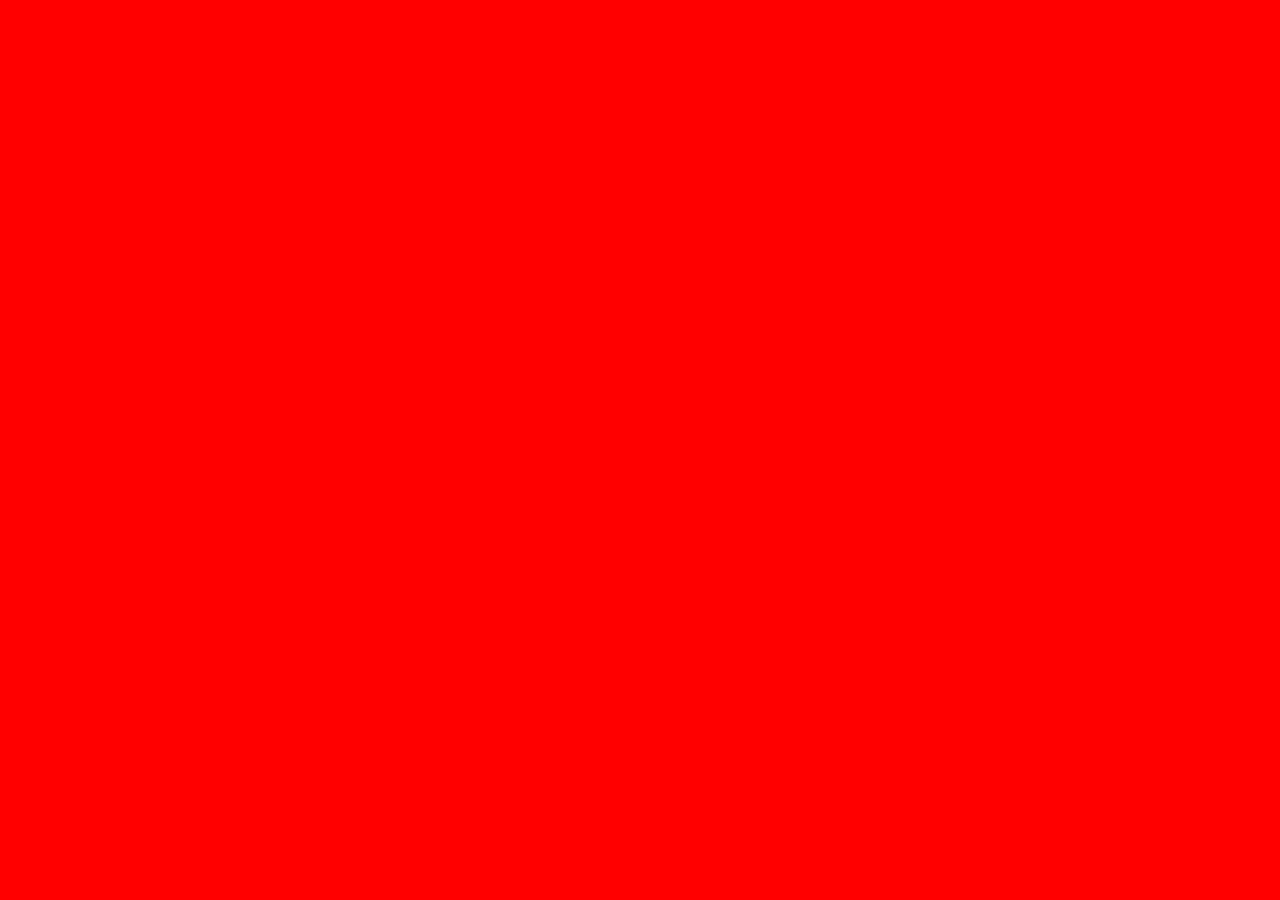
==== card-effect/index.html @ 0f7a03c1 "project 1" ====
<!DOCTYPE html>
<html lang="en">
<head>
    <meta charset="UTF-8">
    <meta name="viewport" content="width=device-width, initial-scale=1.0">
    <title>card effect</title>
    <link rel="stylesheet" href="style.css">
</head>
<body>
    <div class="box"></div>
    <script src="script.js"></script>
</body>
</html>
---- card-effect/style.css ----
* {
margin: 0;
padding: 0;
box-sizing: border-box;
font-family: Arial;
color:#fff;
}
html, body {
height: 100%;
width: 100%;
display: flex;
align-items: center;
justify-content: center;
background-color: #ff0000;
}
.box{
    height: 300px;
    width: 600px;
    padding: 1rem;
    border: 6px solid transparent;
    background:linear-gradient(rgb(133, 38, 38)) padding-box , conic-gradient(  #fff, #000 , #fff) border-box ;
    
}

/* @keyframes rotate{
    from{

    }
    to{

    }
} */
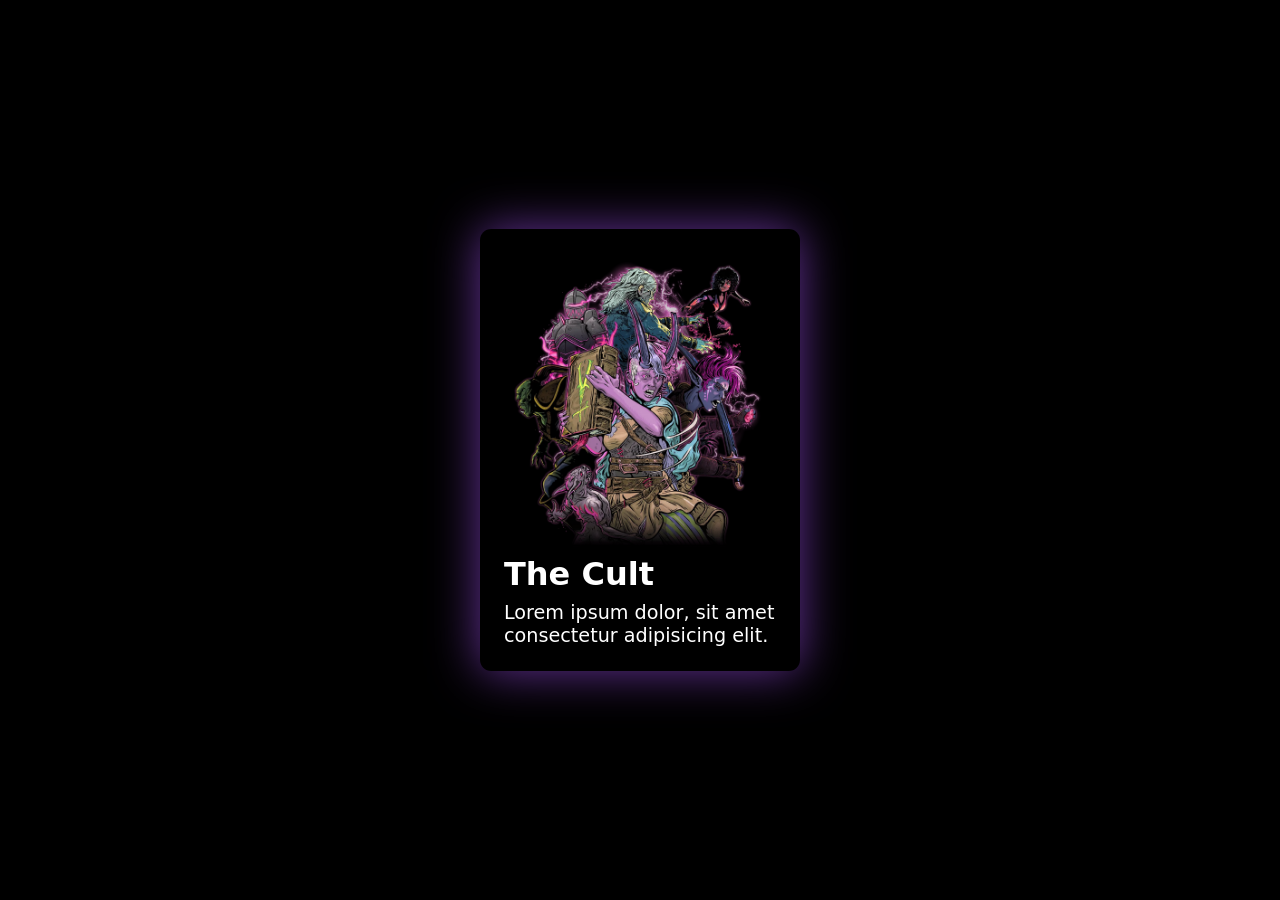
==== commit 0d4180b9: "complete project 1" ====
--- a/card-effect/index.html
+++ b/card-effect/index.html
@@ -1,13 +1,19 @@
 <!DOCTYPE html>
 <html lang="en">
-<head>
-    <meta charset="UTF-8">
-    <meta name="viewport" content="width=device-width, initial-scale=1.0">
-    <title>card effect</title>
-    <link rel="stylesheet" href="style.css">
-</head>
-<body>
-    <div class="box"></div>
-    <script src="script.js"></script>
-</body>
-</html>+  <head>
+    <meta charset="UTF-8" />
+    <meta name="viewport" content="width=device-width, initial-scale=1.0" />
+    <title>card effect adv-css-project-1</title>
+    <link rel="stylesheet" href="style.css" />
+  </head>
+  <body>
+    <main>
+      <section>
+        <img src="./WebCollage_angryedit.webp" alt="" />
+        <h1>The Cult</h1>
+        <p>
+          Lorem ipsum dolor, sit amet consectetur adipisicing elit.</p>
+      </section>
+    </main>
+  </body>
+</html>
--- a/card-effect/style.css
+++ b/card-effect/style.css
@@ -1,32 +1,65 @@
 * {
-margin: 0;
-padding: 0;
-box-sizing: border-box;
-font-family: Arial;
-color:#fff;
+  margin: 0;
+  padding: 0;
+  box-sizing: border-box;
+  font-family: system-ui, -apple-system, BlinkMacSystemFont, "Segoe UI", Roboto,
+    Oxygen, Ubuntu, Cantarell, "Open Sans", "Helvetica Neue", sans-serif;
+  color: #fff;
 }
-html, body {
-height: 100%;
-width: 100%;
-display: flex;
-align-items: center;
-justify-content: center;
-background-color: #ff0000;
+html,
+body {
+  height: 100%;
+  width: 100%;
 }
-.box{
-    height: 300px;
-    width: 600px;
-    padding: 1rem;
-    border: 6px solid transparent;
-    background:linear-gradient(rgb(133, 38, 38)) padding-box , conic-gradient(  #fff, #000 , #fff) border-box ;
-    
+main {
+  height: 100%;
+  width: 100%;
+  background-color: #000;
+  display: flex;
+  align-items: center;
+  justify-content: center;
+  padding: 3rem;
+}
+section {
+  width: 100%;
+  padding: 1rem;
+  display: flex;
+  flex-direction: column;
+  gap: 0.5rem;
+  border: 0.5rem solid transparent;
+  border-radius: 0.7rem;
+  box-shadow: 0 0 3rem rebeccapurple;
+  background: linear-gradient(black) padding-box,
+    conic-gradient(from var(--rotate), black, rebeccapurple, black) border-box;
+  animation: borderEffect 5s;
+  animation-iteration-count: infinite;
+}
+img {
+  width: 100%;
+}
+h1 {
+  font-size: 2rem;
+}
+p {
+  font-size: 1.2rem;
 }
 
-/* @keyframes rotate{
-    from{
+@property --rotate {
+  syntax: "<angle>";
+  initial-value: 0deg;
+  inherits: false;
+}
 
+@keyframes borderEffect {
+  from {
+    --rotate: 0deg;
+  }
+  to {
+    --rotate: 360deg;
+  }
+}
+@media (min-width: 500px) {
+    section{
+        width: 20rem;
     }
-    to{
-
-    }
-} */+}
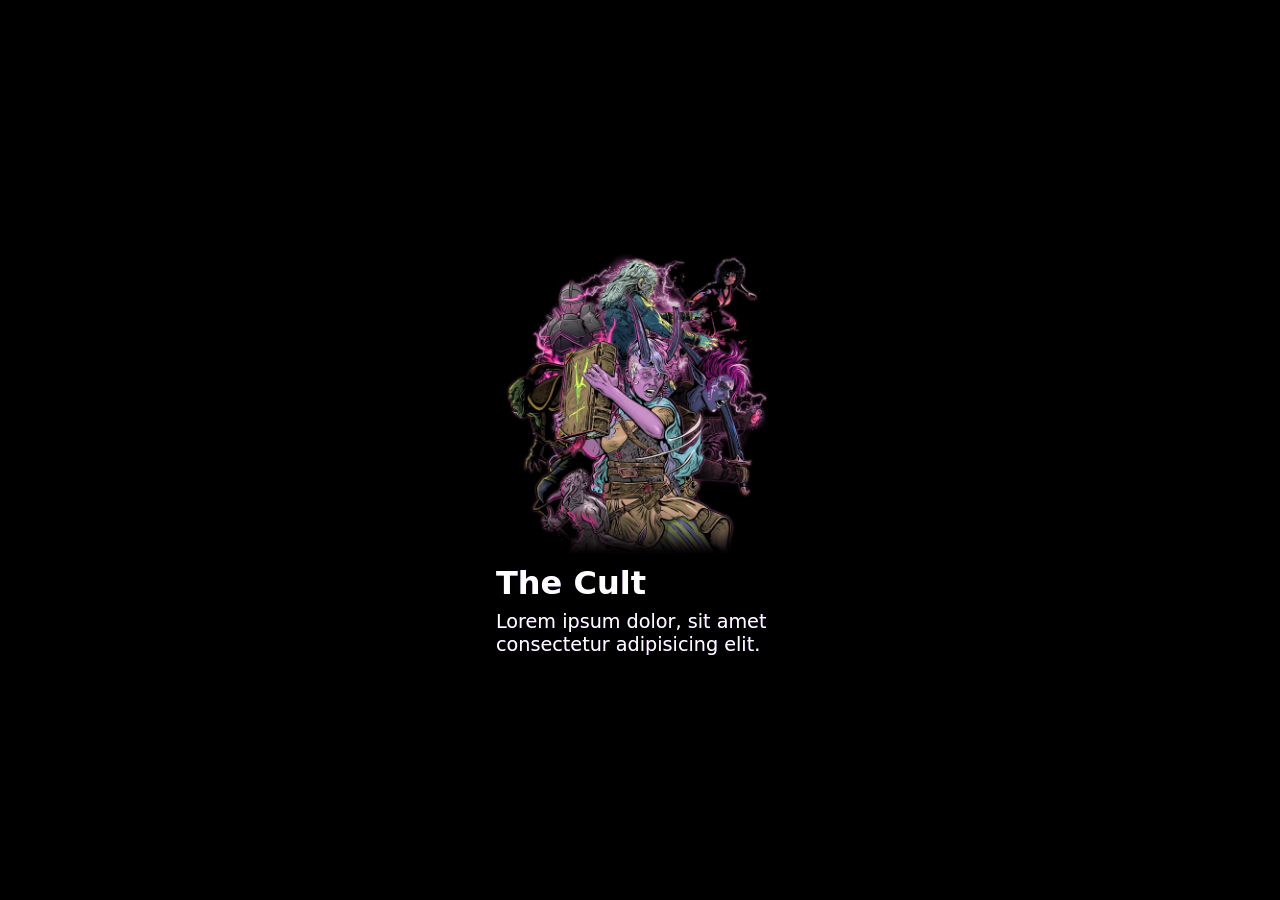
==== commit afd18ed6: "fix bug" ====
--- a/card-effect/index.html
+++ b/card-effect/index.html
@@ -11,8 +11,7 @@
       <section>
         <img src="./WebCollage_angryedit.webp" alt="" />
         <h1>The Cult</h1>
-        <p>
-          Lorem ipsum dolor, sit amet consectetur adipisicing elit.</p>
+        <p>Lorem ipsum dolor, sit amet consectetur adipisicing elit.</p>
       </section>
     </main>
   </body>
--- a/card-effect/style.css
+++ b/card-effect/style.css
@@ -4,7 +4,6 @@
   box-sizing: border-box;
   font-family: system-ui, -apple-system, BlinkMacSystemFont, "Segoe UI", Roboto,
     Oxygen, Ubuntu, Cantarell, "Open Sans", "Helvetica Neue", sans-serif;
-  color: #fff;
 }
 html,
 body {
@@ -26,13 +25,25 @@
   display: flex;
   flex-direction: column;
   gap: 0.5rem;
-  border: 0.5rem solid transparent;
+  border: 0rem solid transparent;
   border-radius: 0.7rem;
-  box-shadow: 0 0 3rem rebeccapurple;
+  box-shadow: 0 0 0rem rebeccapurple;
   background: linear-gradient(black) padding-box,
     conic-gradient(from var(--rotate), black, rebeccapurple, black) border-box;
-  animation: borderEffect 5s;
+  animation: borderEffect 3s;
   animation-iteration-count: infinite;
+  animation-timing-function: linear;
+  animation-play-state: paused;
+  transition: all 0.3s linear;
+  color: #fff;
+  text-shadow: 0 0 0rem rebeccapurple;
+}
+section:hover {
+  animation-play-state: running;
+  box-shadow: 0 0 3rem rebeccapurple;
+  border-width: 0.5rem;
+  color: rebeccapurple;
+  text-shadow: 0 0 2rem rebeccapurple;
 }
 img {
   width: 100%;
@@ -59,7 +70,7 @@
   }
 }
 @media (min-width: 500px) {
-    section{
-        width: 20rem;
-    }
-}+  section {
+    width: 20rem;
+  }
+}
